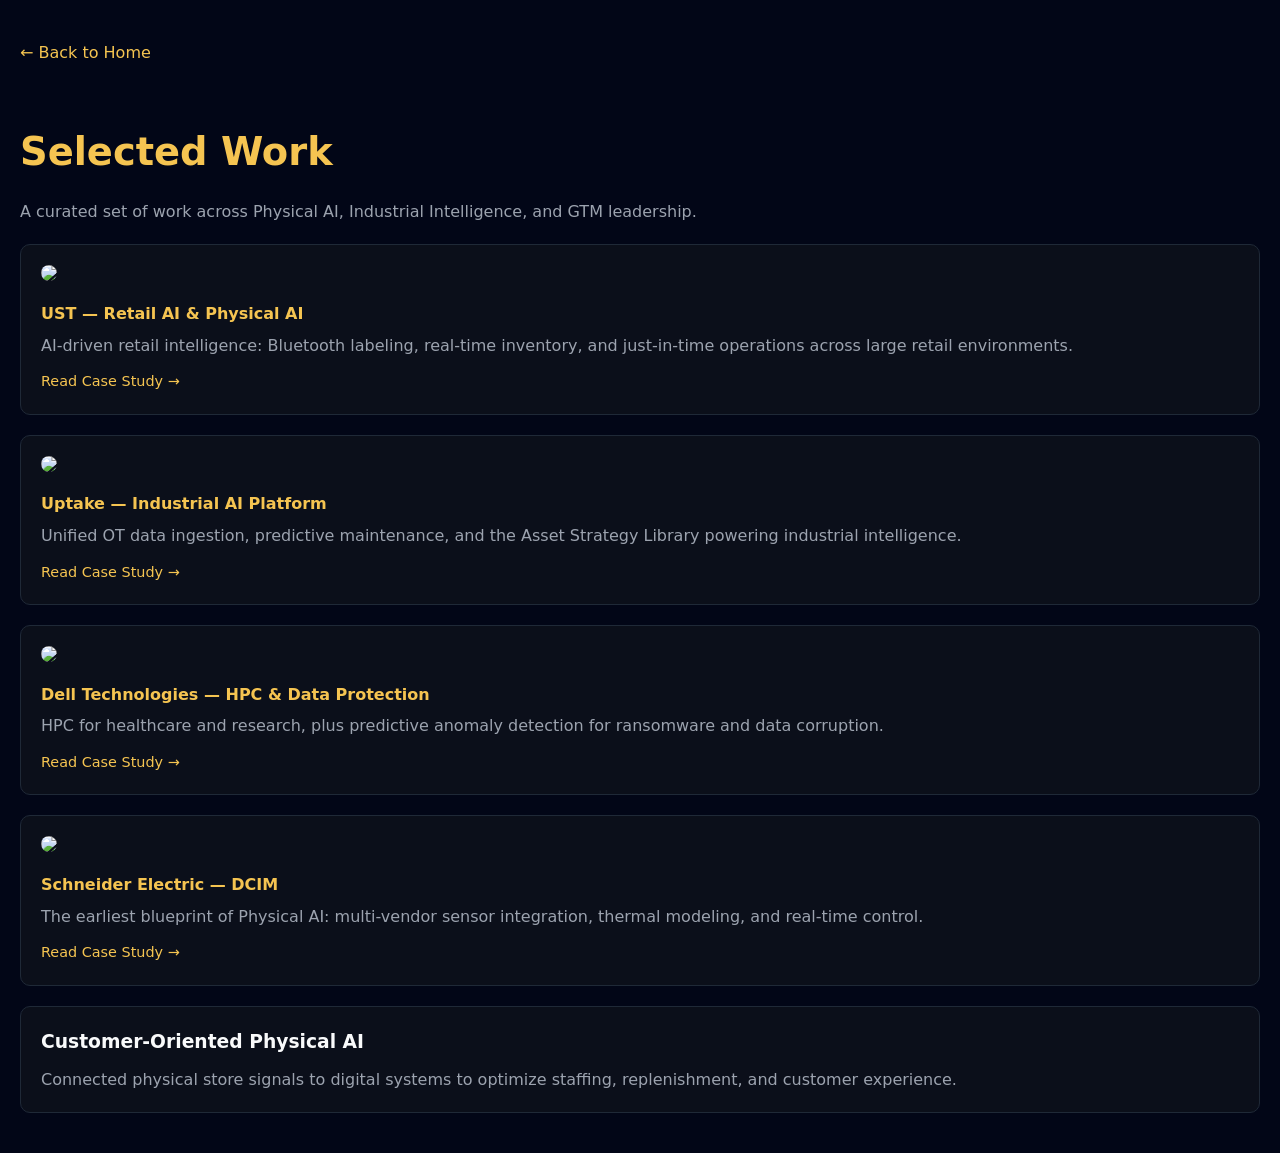
==== work.html @ 0ebf005c "Update work.html" ====
<!DOCTYPE html>
<html lang="en">
<head>
<meta charset="UTF-8" />
<meta name="viewport" content="width=device-width, initial-scale=1" />
<title>My Work | Muhammad Yunas</title>

<style>
:root {
  --bg: #020617;
  --panel: #0b0f1a;
  --panel-soft: #0f172a;
  --gold: #f5c451;
  --text-main: #f9fafb;
  --text-muted: #9ca3af;
  --border: #1f2937;
  --font: system-ui, -apple-system, BlinkMacSystemFont, "Segoe UI", sans-serif;
}

body {
  margin: 0;
  background: var(--bg);
  color: var(--text-main);
  font-family: var(--font);
  line-height: 1.6;
  padding: 40px 20px;
}

h1 {
  font-size: 2.4rem;
  color: var(--gold);
  margin-bottom: 10px;
}

h2 {
  font-size: 1.6rem;
  margin-top: 40px;
  color: var(--gold);
}

.project {
  background: var(--panel);
  padding: 20px;
  border-radius: 10px;
  margin-top: 20px;
  border: 1px solid var(--border);
}

.project h3 {
  margin: 0 0 10px 0;
  color: var(--text-main);
}

.project p {
  margin: 0;
  color: var(--text-muted);
}

a.back {
  display: inline-block;
  margin-bottom: 30px;
  color: var(--gold);
  text-decoration: none;
  font-size: 1rem;
}

.case-index {
  display: grid;
  grid-template-columns: 1fr;
  gap: 1.25rem;
  margin-top: 20px;
}

.work-card {
  background: var(--panel);
  border: 1px solid var(--border);
  border-radius: 10px;
  padding: 20px;
}

.work-image {
  width: 100%;
  border-radius: 8px;
  margin-bottom: 12px;
}

.work-title {
  font-weight: 600;
  color: var(--gold);
  margin-bottom: 6px;
}

.work-desc {
  color: var(--text-muted);
  margin-bottom: 10px;
}

.case-link {
  color: var(--gold);
  text-decoration: none;
  font-size: 0.9rem;
}
</style>
</head>

<body>

<a href="index.html" class="back">← Back to Home</a>

<h1>Selected Work</h1>
<p style="color: var(--text-muted); max-width: 700px;">
  A curated set of work across Physical AI, Industrial Intelligence, and GTM leadership.
</p>

<div class="case-index">

<!-- UST -->
<div class="work-card fade-in">
  <img src="images/work/ust-shelf-edge-physical-ai.jpg" class="work-image">
  <div class="work-title">UST — Retail AI & Physical AI</div>
  <div class="work-desc">
    AI-driven retail intelligence: Bluetooth labeling, real-time inventory, and just-in-time operations across large retail environments.
  </div>
  <a href="case-ust.html" class="case-link">Read Case Study →</a>
</div>

<!-- Uptake -->
<div class="work-card fade-in">
  <img src="https://images.unsplash.com/photo-1581091870627-3f9c1f1e1a9e?auto=format&fit=crop&w=1200&q=80" class="work-image">
  <div class="work-title">Uptake — Industrial AI Platform</div>
  <div class="work-desc">
    Unified OT data ingestion, predictive maintenance, and the Asset Strategy Library powering industrial intelligence.
  </div>
  <a href="case-uptake.html" class="case-link">Read Case Study →</a>
</div>

<!-- Dell -->
<div class="work-card fade-in">
  <img src="https://images.unsplash.com/photo-1558494949-ef010cbdcc31?auto=format&fit=crop&w=1200&q=80" class="work-image">
  <div class="work-title">Dell Technologies — HPC & Data Protection</div>
  <div class="work-desc">
    HPC for healthcare and research, plus predictive anomaly detection for ransomware and data corruption.
  </div>
  <a href="case-dell.html" class="case-link">Read Case Study →</a>
</div>

<!-- Schneider Electric -->
<div class="work-card fade-in">
  <img src="https://images.unsplash.com/photo-1581091012184-5c1d7b3c4d9b?auto=format&fit=crop&w=1200&q=80" class="work-image">
  <div class="work-title">Schneider Electric — DCIM</div>
  <div class="work-desc">
    The earliest blueprint of Physical AI: multi-vendor sensor integration, thermal modeling, and real-time control.
  </div>
  <a href="case-dcim.html" class="case-link">Read Case Study →</a>
</div>

</div> <!-- END case-index -->

<div class="project">
  <h3>Customer-Oriented Physical AI</h3>
  <p>
    Connected physical store signals to digital systems to optimize staffing, replenishment, and customer experience.
  </p>
</div>

</body>
</html>
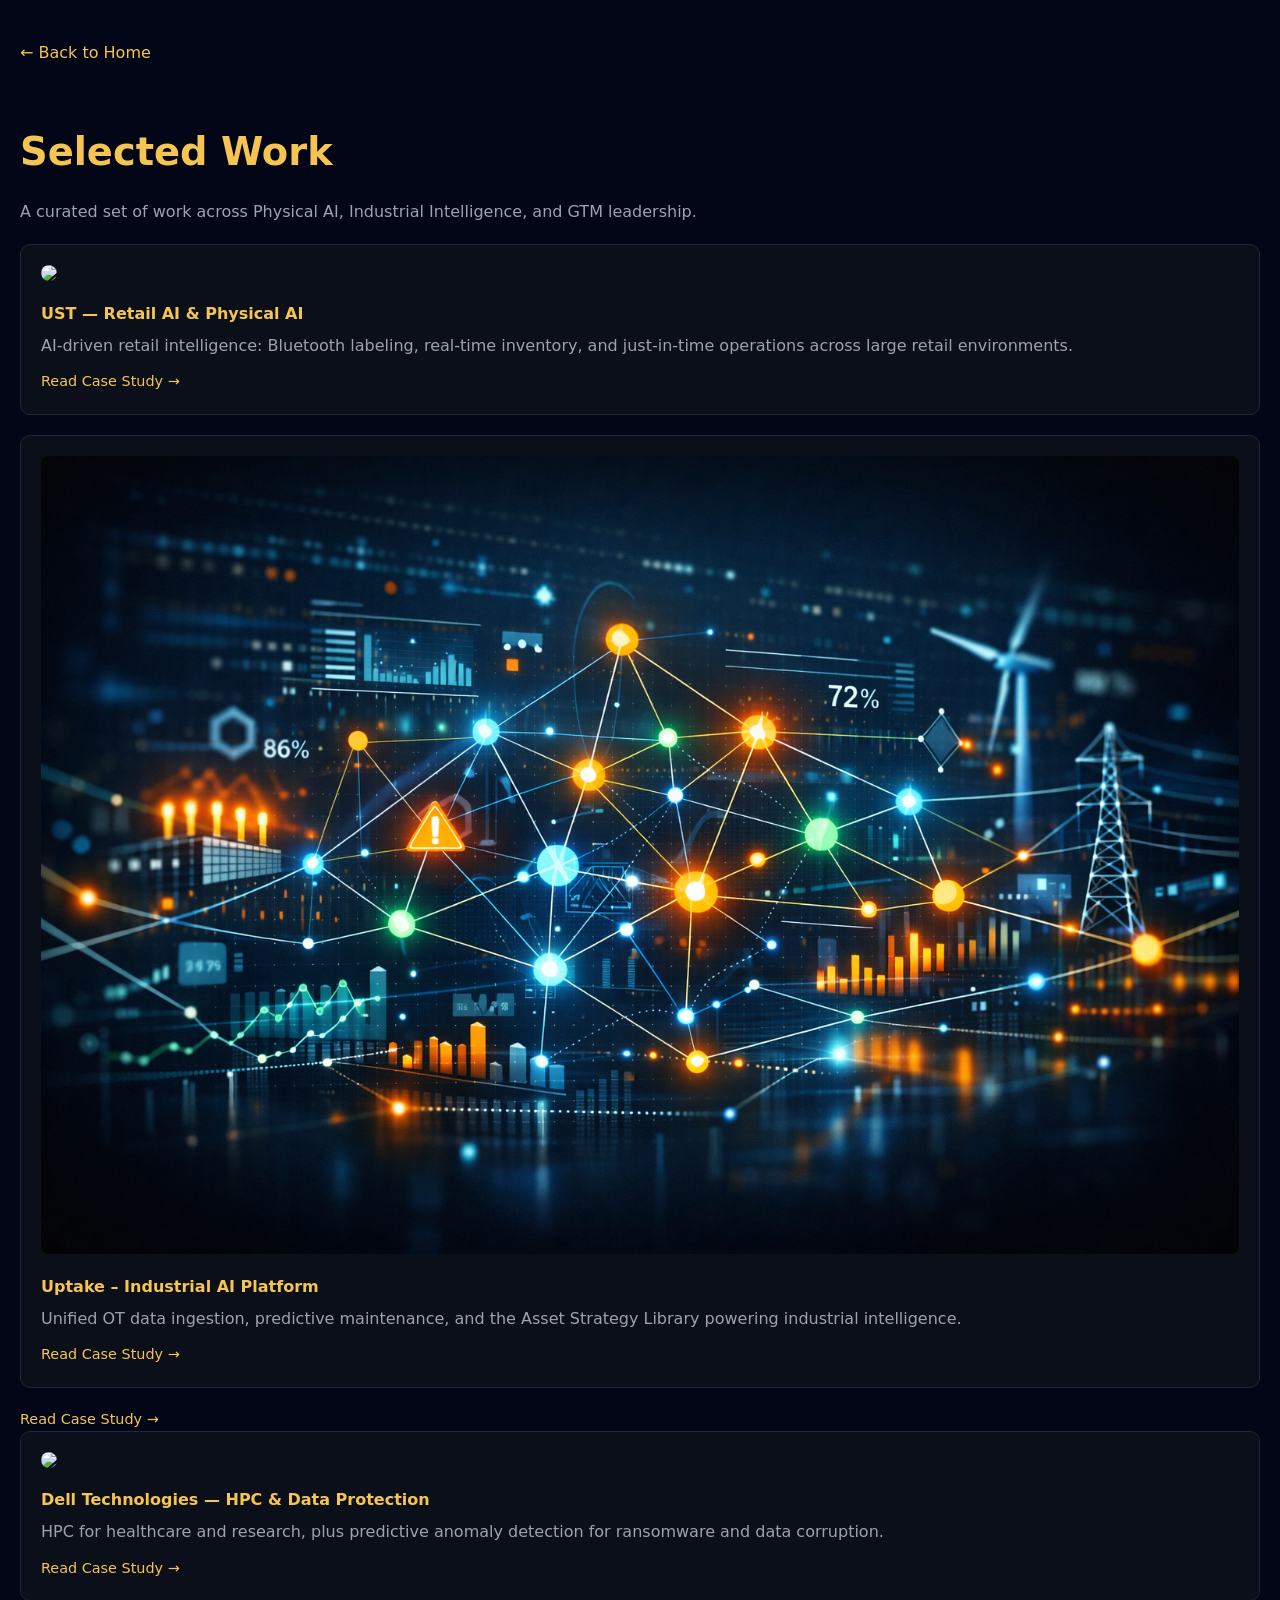
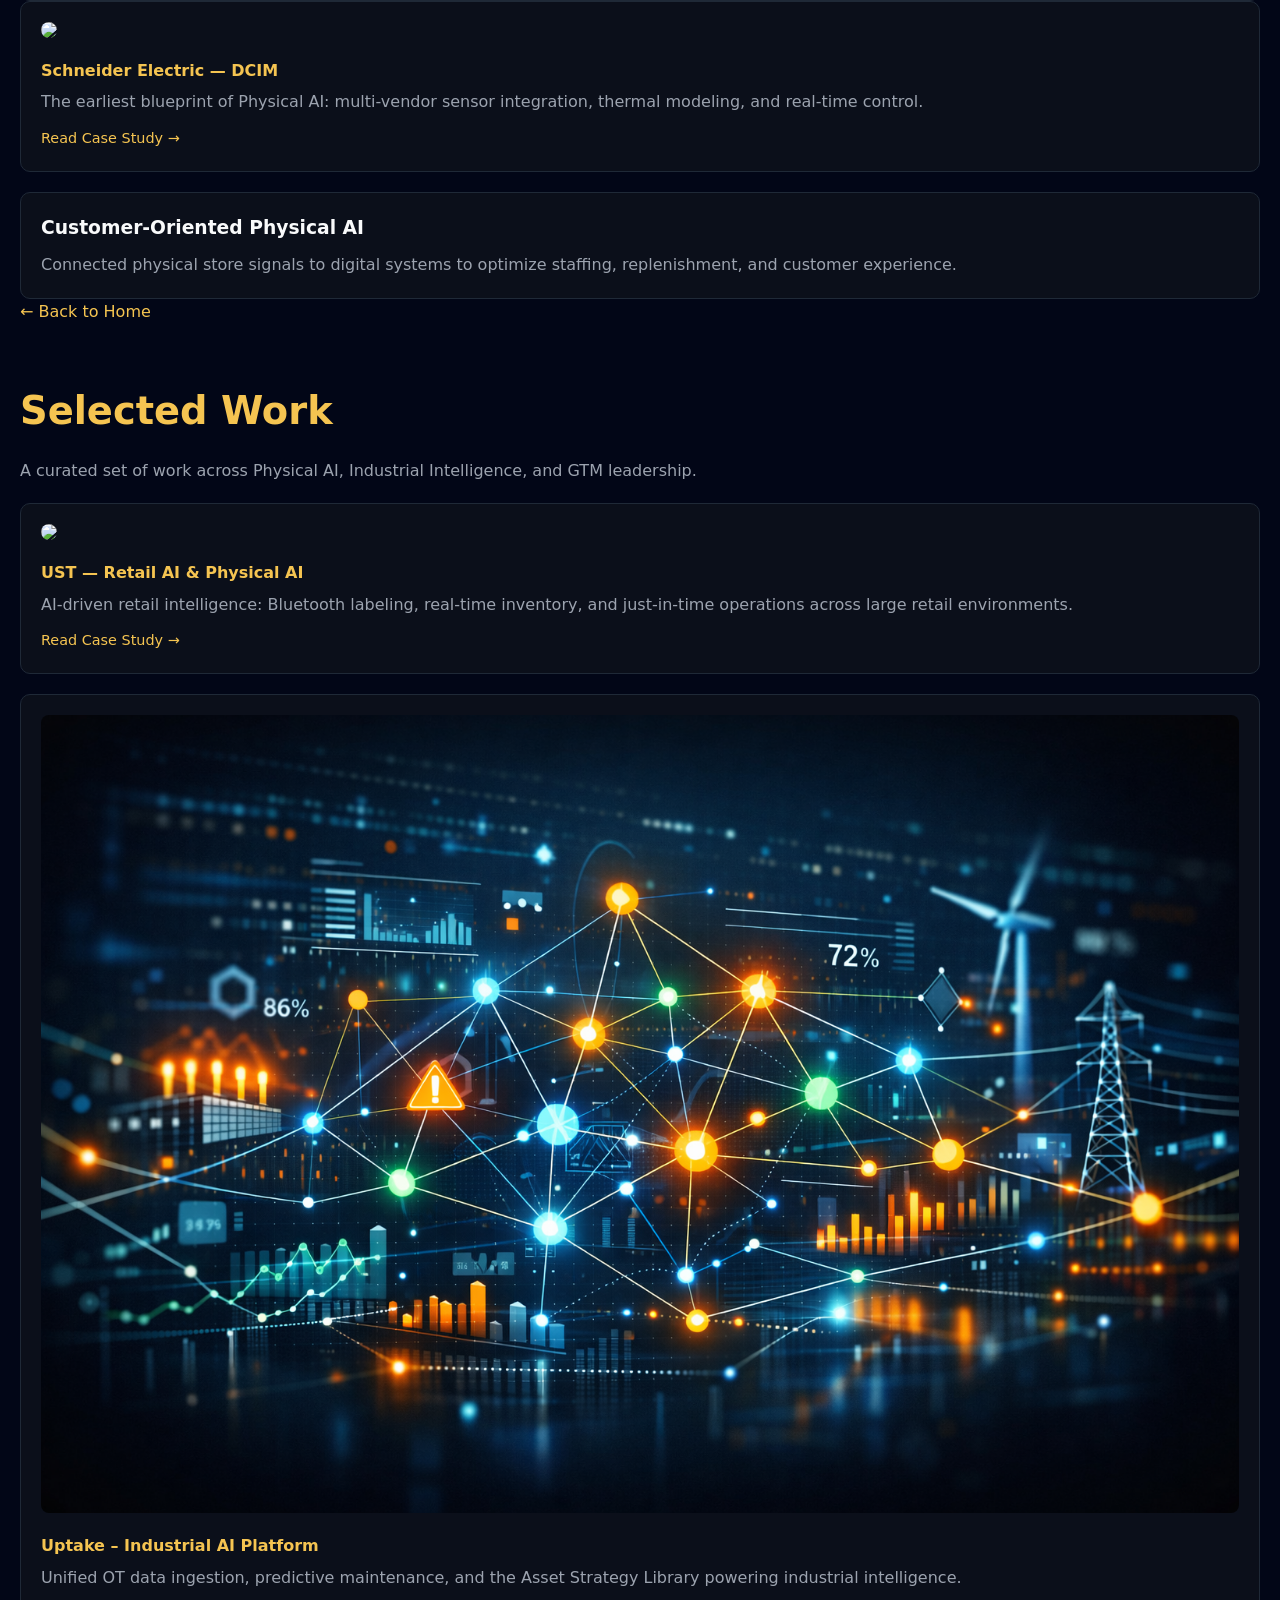
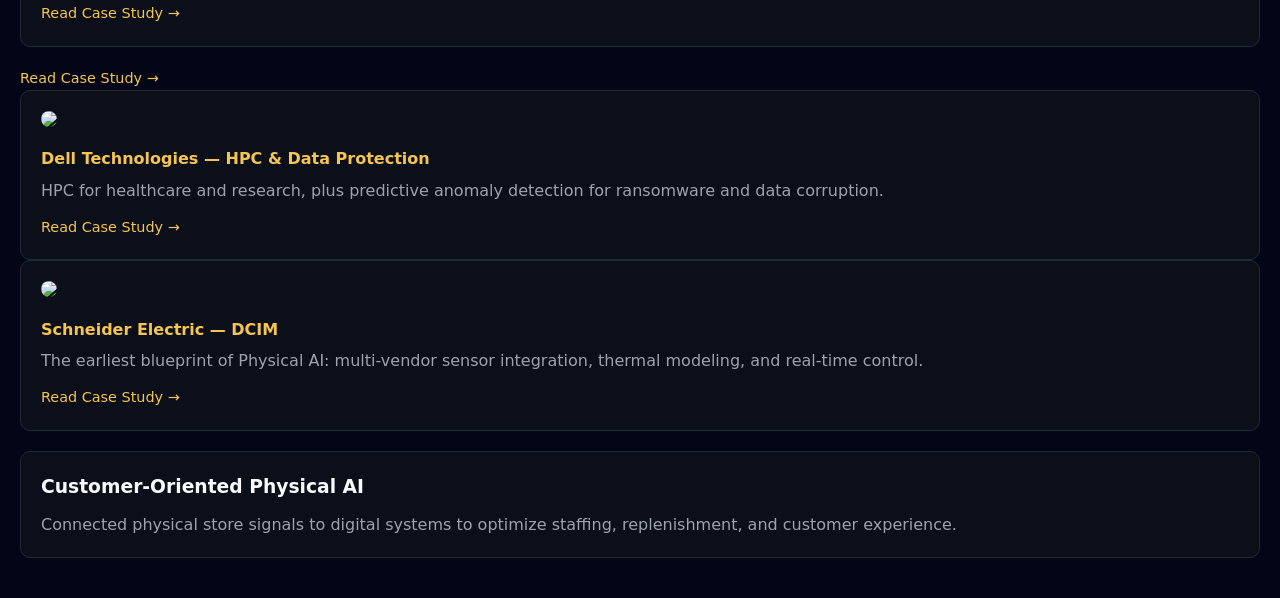
==== commit 88e644e6: "Update work.html" ====
--- a/work.html
+++ b/work.html
@@ -126,17 +126,19 @@
 
 <!-- Uptake -->
 <div class="work-card fade-in">
-  <img src="https://images.unsplash.com/photo-1581091870627-3f9c1f1e1a9e?auto=format&fit=crop&w=1200&q=80" class="work-image">
-  <div class="work-title">Uptake — Industrial AI Platform</div>
+  <img src="images/work/uptake-digital-twin.jpg" class="work-image">
+  <div class="work-title">Uptake – Industrial AI Platform</div>
   <div class="work-desc">
     Unified OT data ingestion, predictive maintenance, and the Asset Strategy Library powering industrial intelligence.
   </div>
   <a href="case-uptake.html" class="case-link">Read Case Study →</a>
 </div>
+  <a href="case-uptake.html" class="case-link">Read Case Study →</a>
+</div>
 
 <!-- Dell -->
 <div class="work-card fade-in">
-  <img src="https://images.unsplash.com/photo-1558494949-ef010cbdcc31?auto=format&fit=crop&w=1200&q=80" class="work-image">
+ <img src="images/work/logistics-hub.jpg" class="work-image">
   <div class="work-title">Dell Technologies — HPC & Data Protection</div>
   <div class="work-desc">
     HPC for healthcare and research, plus predictive anomaly detection for ransomware and data corruption.
@@ -146,7 +148,7 @@
 
 <!-- Schneider Electric -->
 <div class="work-card fade-in">
-  <img src="https://images.unsplash.com/photo-1581091012184-5c1d7b3c4d9b?auto=format&fit=crop&w=1200&q=80" class="work-image">
+  <img src="images/work/robotic-line.jpg" class="work-image">
   <div class="work-title">Schneider Electric — DCIM</div>
   <div class="work-desc">
     The earliest blueprint of Physical AI: multi-vendor sensor integration, thermal modeling, and real-time control.
@@ -164,4 +166,172 @@
 </div>
 
 </body>
+</html><!DOCTYPE html>
+<html lang="en">
+<head>
+<meta charset="UTF-8" />
+<meta name="viewport" content="width=device-width, initial-scale=1" />
+<title>My Work | Muhammad Yunas</title>
+
+<style>
+:root {
+  --bg: #020617;
+  --panel: #0b0f1a;
+  --panel-soft: #0f172a;
+  --gold: #f5c451;
+  --text-main: #f9fafb;
+  --text-muted: #9ca3af;
+  --border: #1f2937;
+  --font: system-ui, -apple-system, BlinkMacSystemFont, "Segoe UI", sans-serif;
+}
+
+body {
+  margin: 0;
+  background: var(--bg);
+  color: var(--text-main);
+  font-family: var(--font);
+  line-height: 1.6;
+  padding: 40px 20px;
+}
+
+h1 {
+  font-size: 2.4rem;
+  color: var(--gold);
+  margin-bottom: 10px;
+}
+
+h2 {
+  font-size: 1.6rem;
+  margin-top: 40px;
+  color: var(--gold);
+}
+
+.project {
+  background: var(--panel);
+  padding: 20px;
+  border-radius: 10px;
+  margin-top: 20px;
+  border: 1px solid var(--border);
+}
+
+.project h3 {
+  margin: 0 0 10px 0;
+  color: var(--text-main);
+}
+
+.project p {
+  margin: 0;
+  color: var(--text-muted);
+}
+
+a.back {
+  display: inline-block;
+  margin-bottom: 30px;
+  color: var(--gold);
+  text-decoration: none;
+  font-size: 1rem;
+}
+
+.case-index {
+  display: grid;
+  grid-template-columns: 1fr;
+  gap: 1.25rem;
+  margin-top: 20px;
+}
+
+.work-card {
+  background: var(--panel);
+  border: 1px solid var(--border);
+  border-radius: 10px;
+  padding: 20px;
+}
+
+.work-image {
+  width: 100%;
+  border-radius: 8px;
+  margin-bottom: 12px;
+}
+
+.work-title {
+  font-weight: 600;
+  color: var(--gold);
+  margin-bottom: 6px;
+}
+
+.work-desc {
+  color: var(--text-muted);
+  margin-bottom: 10px;
+}
+
+.case-link {
+  color: var(--gold);
+  text-decoration: none;
+  font-size: 0.9rem;
+}
+</style>
+</head>
+
+<body>
+
+<a href="index.html" class="back">← Back to Home</a>
+
+<h1>Selected Work</h1>
+<p style="color: var(--text-muted); max-width: 700px;">
+  A curated set of work across Physical AI, Industrial Intelligence, and GTM leadership.
+</p>
+
+<div class="case-index">
+
+<!-- UST -->
+<div class="work-card fade-in">
+  <img src="images/work/ust-shelf-edge-physical-ai.jpg" class="work-image">
+  <div class="work-title">UST — Retail AI & Physical AI</div>
+  <div class="work-desc">
+    AI-driven retail intelligence: Bluetooth labeling, real-time inventory, and just-in-time operations across large retail environments.
+  </div>
+  <a href="case-ust.html" class="case-link">Read Case Study →</a>
+</div>
+
+<!-- Uptake -->
+<div class="work-card fade-in">
+  <img src="images/work/uptake-digital-twin.jpg" class="work-image">
+  <div class="work-title">Uptake – Industrial AI Platform</div>
+  <div class="work-desc">
+    Unified OT data ingestion, predictive maintenance, and the Asset Strategy Library powering industrial intelligence.
+  </div>
+  <a href="case-uptake.html" class="case-link">Read Case Study →</a>
+</div>
+  <a href="case-uptake.html" class="case-link">Read Case Study →</a>
+</div>
+
+<!-- Dell -->
+<div class="work-card fade-in">
+ <img src="images/work/logistics-hub.jpg" class="work-image">
+  <div class="work-title">Dell Technologies — HPC & Data Protection</div>
+  <div class="work-desc">
+    HPC for healthcare and research, plus predictive anomaly detection for ransomware and data corruption.
+  </div>
+  <a href="case-dell.html" class="case-link">Read Case Study →</a>
+</div>
+
+<!-- Schneider Electric -->
+<div class="work-card fade-in">
+  <img src="images/work/robotic-line.jpg" class="work-image">
+  <div class="work-title">Schneider Electric — DCIM</div>
+  <div class="work-desc">
+    The earliest blueprint of Physical AI: multi-vendor sensor integration, thermal modeling, and real-time control.
+  </div>
+  <a href="case-dcim.html" class="case-link">Read Case Study →</a>
+</div>
+
+</div> <!-- END case-index -->
+
+<div class="project">
+  <h3>Customer-Oriented Physical AI</h3>
+  <p>
+    Connected physical store signals to digital systems to optimize staffing, replenishment, and customer experience.
+  </p>
+</div>
+
+</body>
 </html>
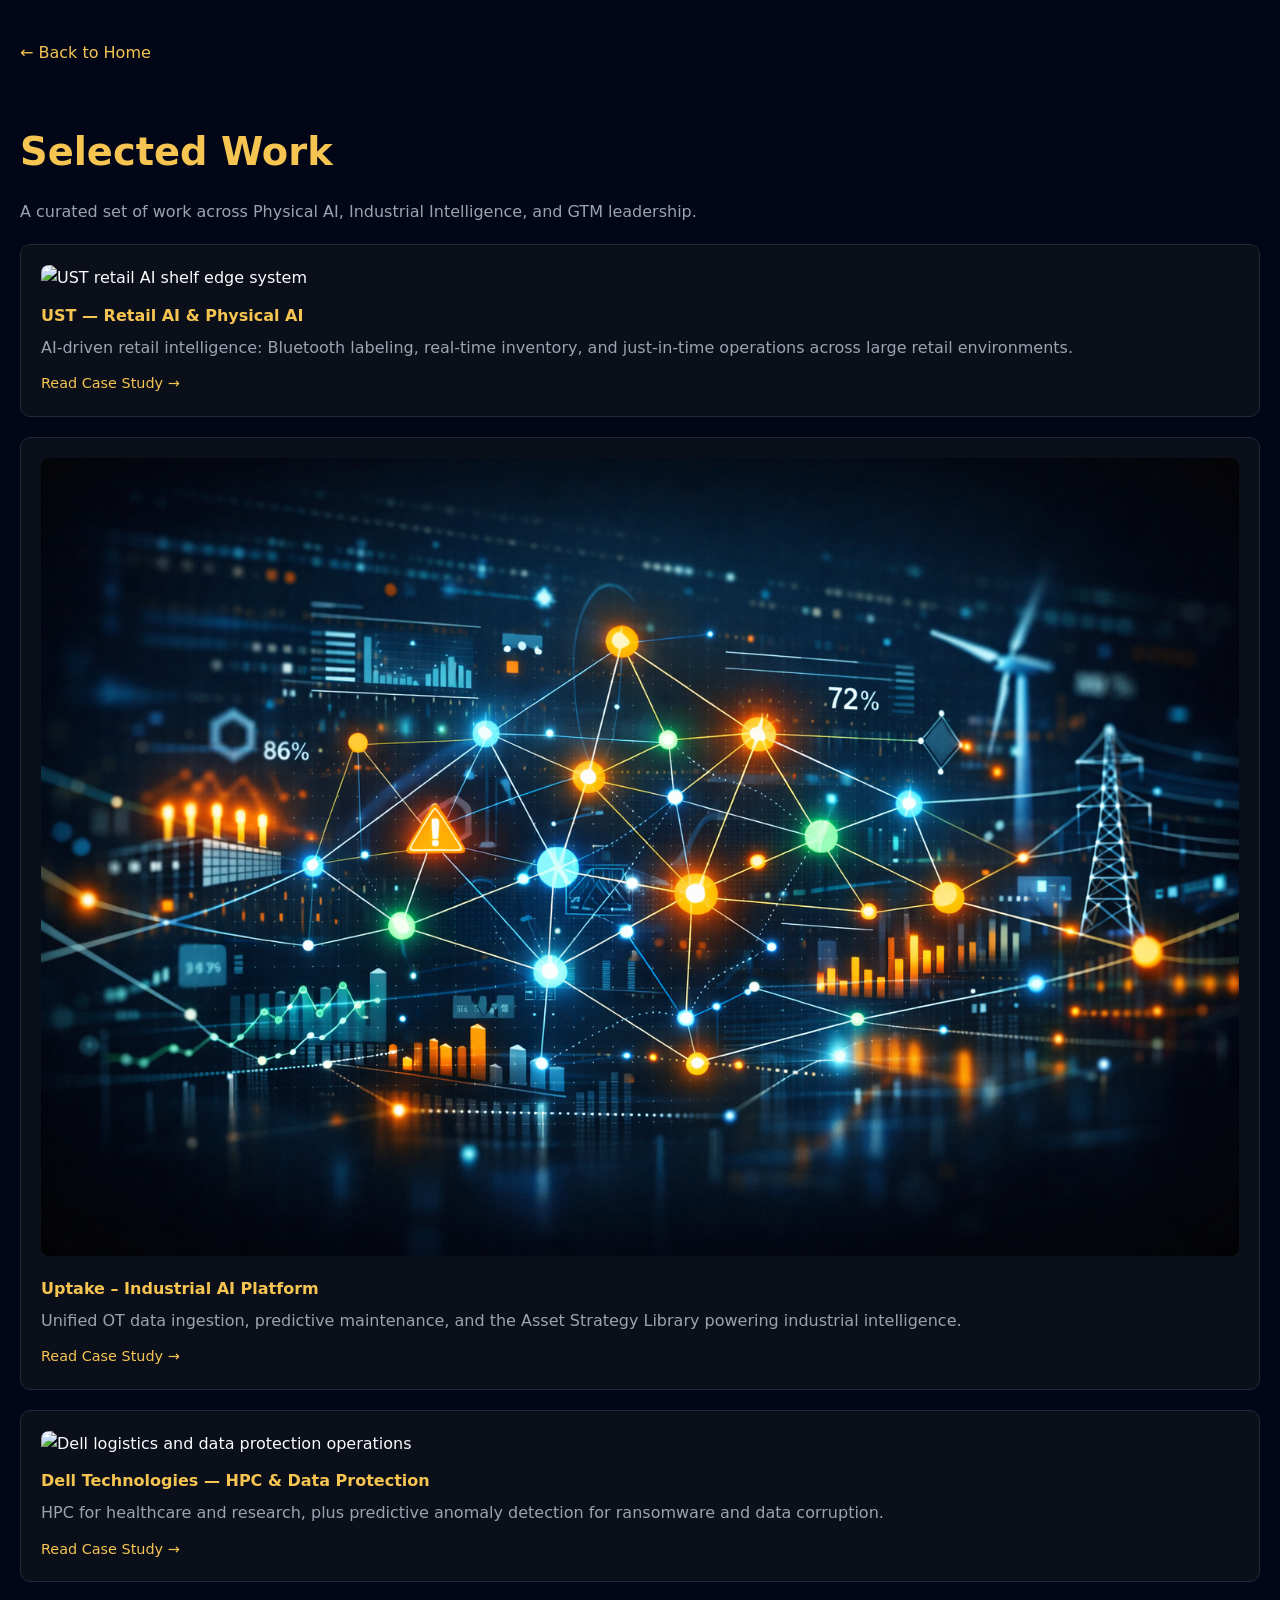
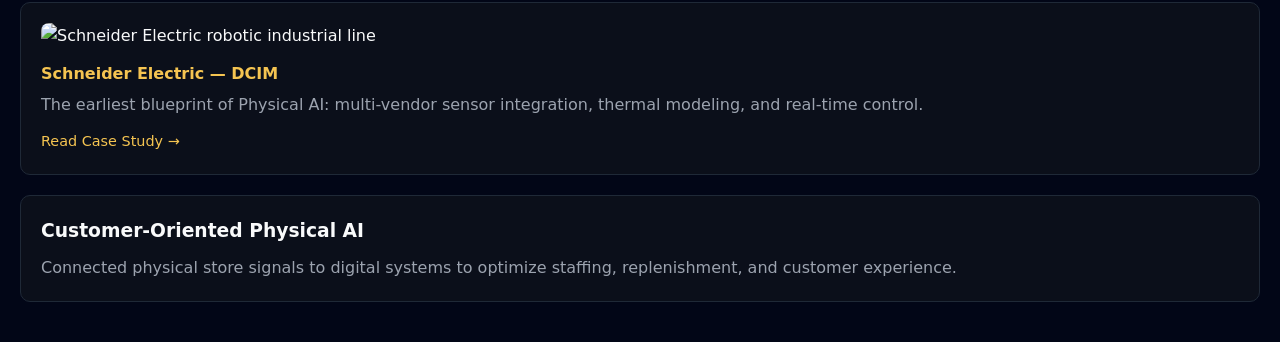
==== commit aa9dd368: "Fix broken homepage assets and repair work page markup" ====
--- a/work.html
+++ b/work.html
@@ -114,49 +114,43 @@
 
 <div class="case-index">
 
-<!-- UST -->
-<div class="work-card fade-in">
-  <img src="images/work/ust-shelf-edge-physical-ai.jpg" class="work-image">
-  <div class="work-title">UST — Retail AI & Physical AI</div>
-  <div class="work-desc">
-    AI-driven retail intelligence: Bluetooth labeling, real-time inventory, and just-in-time operations across large retail environments.
+  <div class="work-card fade-in">
+    <img src="images/work/ust-shelf-edge-physical-ai.jpg" class="work-image" alt="UST retail AI shelf edge system" />
+    <div class="work-title">UST — Retail AI & Physical AI</div>
+    <div class="work-desc">
+      AI-driven retail intelligence: Bluetooth labeling, real-time inventory, and just-in-time operations across large retail environments.
+    </div>
+    <a href="case-ust.html" class="case-link">Read Case Study →</a>
   </div>
-  <a href="case-ust.html" class="case-link">Read Case Study →</a>
+
+  <div class="work-card fade-in">
+    <img src="images/work/uptake-digital-twin.jpg" class="work-image" alt="Uptake industrial AI digital twin" />
+    <div class="work-title">Uptake – Industrial AI Platform</div>
+    <div class="work-desc">
+      Unified OT data ingestion, predictive maintenance, and the Asset Strategy Library powering industrial intelligence.
+    </div>
+    <a href="case-uptake.html" class="case-link">Read Case Study →</a>
+  </div>
+
+  <div class="work-card fade-in">
+    <img src="images/work/logistics-hub.jpg" class="work-image" alt="Dell logistics and data protection operations" />
+    <div class="work-title">Dell Technologies — HPC & Data Protection</div>
+    <div class="work-desc">
+      HPC for healthcare and research, plus predictive anomaly detection for ransomware and data corruption.
+    </div>
+    <a href="case-dell.html" class="case-link">Read Case Study →</a>
+  </div>
+
+  <div class="work-card fade-in">
+    <img src="images/work/robotic-line.jpg" class="work-image" alt="Schneider Electric robotic industrial line" />
+    <div class="work-title">Schneider Electric — DCIM</div>
+    <div class="work-desc">
+      The earliest blueprint of Physical AI: multi-vendor sensor integration, thermal modeling, and real-time control.
+    </div>
+    <a href="case-dcim.html" class="case-link">Read Case Study →</a>
+  </div>
+
 </div>
-
-<!-- Uptake -->
-<div class="work-card fade-in">
-  <img src="images/work/uptake-digital-twin.jpg" class="work-image">
-  <div class="work-title">Uptake – Industrial AI Platform</div>
-  <div class="work-desc">
-    Unified OT data ingestion, predictive maintenance, and the Asset Strategy Library powering industrial intelligence.
-  </div>
-  <a href="case-uptake.html" class="case-link">Read Case Study →</a>
-</div>
-  <a href="case-uptake.html" class="case-link">Read Case Study →</a>
-</div>
-
-<!-- Dell -->
-<div class="work-card fade-in">
- <img src="images/work/logistics-hub.jpg" class="work-image">
-  <div class="work-title">Dell Technologies — HPC & Data Protection</div>
-  <div class="work-desc">
-    HPC for healthcare and research, plus predictive anomaly detection for ransomware and data corruption.
-  </div>
-  <a href="case-dell.html" class="case-link">Read Case Study →</a>
-</div>
-
-<!-- Schneider Electric -->
-<div class="work-card fade-in">
-  <img src="images/work/robotic-line.jpg" class="work-image">
-  <div class="work-title">Schneider Electric — DCIM</div>
-  <div class="work-desc">
-    The earliest blueprint of Physical AI: multi-vendor sensor integration, thermal modeling, and real-time control.
-  </div>
-  <a href="case-dcim.html" class="case-link">Read Case Study →</a>
-</div>
-
-</div> <!-- END case-index -->
 
 <div class="project">
   <h3>Customer-Oriented Physical AI</h3>
@@ -166,172 +160,4 @@
 </div>
 
 </body>
-</html><!DOCTYPE html>
-<html lang="en">
-<head>
-<meta charset="UTF-8" />
-<meta name="viewport" content="width=device-width, initial-scale=1" />
-<title>My Work | Muhammad Yunas</title>
-
-<style>
-:root {
-  --bg: #020617;
-  --panel: #0b0f1a;
-  --panel-soft: #0f172a;
-  --gold: #f5c451;
-  --text-main: #f9fafb;
-  --text-muted: #9ca3af;
-  --border: #1f2937;
-  --font: system-ui, -apple-system, BlinkMacSystemFont, "Segoe UI", sans-serif;
-}
-
-body {
-  margin: 0;
-  background: var(--bg);
-  color: var(--text-main);
-  font-family: var(--font);
-  line-height: 1.6;
-  padding: 40px 20px;
-}
-
-h1 {
-  font-size: 2.4rem;
-  color: var(--gold);
-  margin-bottom: 10px;
-}
-
-h2 {
-  font-size: 1.6rem;
-  margin-top: 40px;
-  color: var(--gold);
-}
-
-.project {
-  background: var(--panel);
-  padding: 20px;
-  border-radius: 10px;
-  margin-top: 20px;
-  border: 1px solid var(--border);
-}
-
-.project h3 {
-  margin: 0 0 10px 0;
-  color: var(--text-main);
-}
-
-.project p {
-  margin: 0;
-  color: var(--text-muted);
-}
-
-a.back {
-  display: inline-block;
-  margin-bottom: 30px;
-  color: var(--gold);
-  text-decoration: none;
-  font-size: 1rem;
-}
-
-.case-index {
-  display: grid;
-  grid-template-columns: 1fr;
-  gap: 1.25rem;
-  margin-top: 20px;
-}
-
-.work-card {
-  background: var(--panel);
-  border: 1px solid var(--border);
-  border-radius: 10px;
-  padding: 20px;
-}
-
-.work-image {
-  width: 100%;
-  border-radius: 8px;
-  margin-bottom: 12px;
-}
-
-.work-title {
-  font-weight: 600;
-  color: var(--gold);
-  margin-bottom: 6px;
-}
-
-.work-desc {
-  color: var(--text-muted);
-  margin-bottom: 10px;
-}
-
-.case-link {
-  color: var(--gold);
-  text-decoration: none;
-  font-size: 0.9rem;
-}
-</style>
-</head>
-
-<body>
-
-<a href="index.html" class="back">← Back to Home</a>
-
-<h1>Selected Work</h1>
-<p style="color: var(--text-muted); max-width: 700px;">
-  A curated set of work across Physical AI, Industrial Intelligence, and GTM leadership.
-</p>
-
-<div class="case-index">
-
-<!-- UST -->
-<div class="work-card fade-in">
-  <img src="images/work/ust-shelf-edge-physical-ai.jpg" class="work-image">
-  <div class="work-title">UST — Retail AI & Physical AI</div>
-  <div class="work-desc">
-    AI-driven retail intelligence: Bluetooth labeling, real-time inventory, and just-in-time operations across large retail environments.
-  </div>
-  <a href="case-ust.html" class="case-link">Read Case Study →</a>
-</div>
-
-<!-- Uptake -->
-<div class="work-card fade-in">
-  <img src="images/work/uptake-digital-twin.jpg" class="work-image">
-  <div class="work-title">Uptake – Industrial AI Platform</div>
-  <div class="work-desc">
-    Unified OT data ingestion, predictive maintenance, and the Asset Strategy Library powering industrial intelligence.
-  </div>
-  <a href="case-uptake.html" class="case-link">Read Case Study →</a>
-</div>
-  <a href="case-uptake.html" class="case-link">Read Case Study →</a>
-</div>
-
-<!-- Dell -->
-<div class="work-card fade-in">
- <img src="images/work/logistics-hub.jpg" class="work-image">
-  <div class="work-title">Dell Technologies — HPC & Data Protection</div>
-  <div class="work-desc">
-    HPC for healthcare and research, plus predictive anomaly detection for ransomware and data corruption.
-  </div>
-  <a href="case-dell.html" class="case-link">Read Case Study →</a>
-</div>
-
-<!-- Schneider Electric -->
-<div class="work-card fade-in">
-  <img src="images/work/robotic-line.jpg" class="work-image">
-  <div class="work-title">Schneider Electric — DCIM</div>
-  <div class="work-desc">
-    The earliest blueprint of Physical AI: multi-vendor sensor integration, thermal modeling, and real-time control.
-  </div>
-  <a href="case-dcim.html" class="case-link">Read Case Study →</a>
-</div>
-
-</div> <!-- END case-index -->
-
-<div class="project">
-  <h3>Customer-Oriented Physical AI</h3>
-  <p>
-    Connected physical store signals to digital systems to optimize staffing, replenishment, and customer experience.
-  </p>
-</div>
-
-</body>
-</html>+</html>
